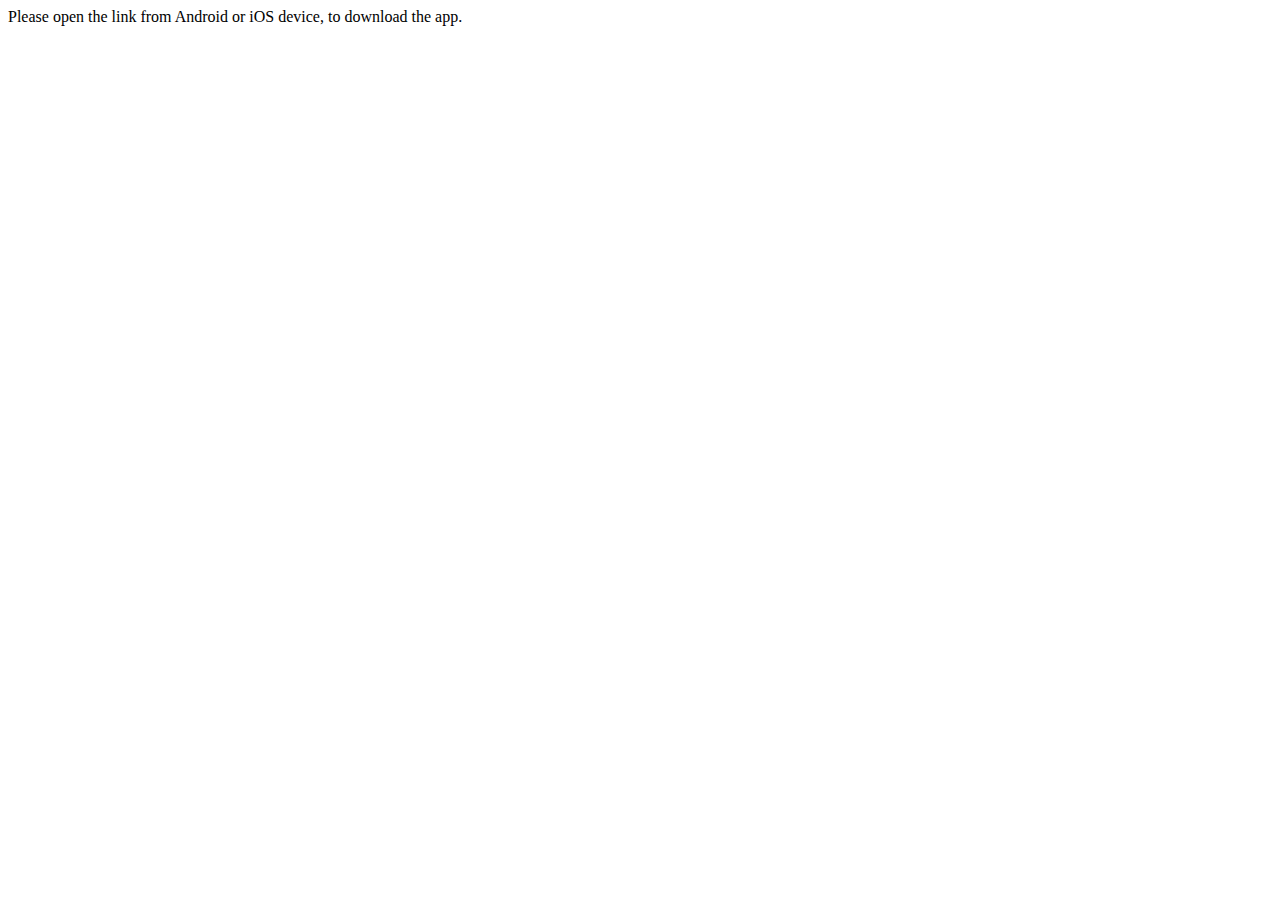
==== index.html @ 3326f9ff "index.html" ====
<html>
  <head>
    <meta http-equiv="Content-Type" content="text/html; charset=utf-8" />
    <meta name="viewport" content="width=device-width, initial-scale=1.0" />
    <title>Downloading Payzapp...</title>
    <script type="text/javascript">
      (function (i, s, o, g, r, a, m, n) {
        i.moengage_object = r;
        t = {};
        q = function (f) {
          return function () {
            (i.moengage_q = i.moengage_q || []).push({ f: f, a: arguments });
          };
        };
        (f = [
          "track_event",
          "add_user_attribute",
          "add_first_name",
          "add_last_name",
          "add_email",
          "add_mobile",
          "add_user_name",
          "add_gender",
          "add_birthday",
          "destroy_session",
          "add_unique_user_id",
          "moe_events",
          "call_web_push",
          "track",
          "location_type_attribute",
        ]),
          (h = { onsite: ["getData", "registerCallback"] });
        for (k in f) {
          t[f[k]] = q(f[k]);
        }
        for (k in h)
          for (l in h[k]) {
            null == t[k] && (t[k] = {}), (t[k][h[k][l]] = q(k + "." + h[k][l]));
          }
        a = s.createElement(o);
        m = s.getElementsByTagName(o)[0];
        a.async = 1;
        a.src = g;
        m.parentNode.insertBefore(a, m);
        i.moe =
          i.moe ||
          function () {
            n = arguments[0];
            return t;
          };
        a.onload = function () {
          if (n) {
            i[r] = moe(n);
          }
        };
      })(
        window,
        document,
        "script",
        "https://cdn.moengage.com/webpush/moe_webSdk.min.latest.js",
        "Moengage"
      );

      Moengage = moe({
        app_id: "EPGM6YQWSR13JTLP96PW6TE1",
        cluster: "DC_3",
        debug_logs: 0,
      });
      Moengage.add_unique_user_id("single_download_link_user");
    </script>
    <script type="text/javascript">
      let analyticsData = {
        utm_source: "",
        utm_medium: "",
        utm_campaign: "",
        utm_term: "",
        utm_content: "",
        platform: "web",
      };
      let url = "";
      var browser = {
        versions: (function () {
          var u = navigator.userAgent,
            app = navigator.appVersion;
          return {
            // Mobile device
            mobile:
              !!u.match(/AppleWebKit.*Mobile.*/) || !!u.match(/AppleWebKit/),
            // ios device
            ios: !!u.match(/\(i[^;]+;( U;)? CPU.+Mac OS X/),
            // android device or uc browser
            android: u.indexOf("Android") > -1 || u.indexOf("Linux") > -1,
            // iPhone
            iPhone: u.indexOf("iPhone") > -1,
            // iPad
            iPad: u.indexOf("iPad") > -1,
            // webapp
            webApp: u.indexOf("Safari") == -1,
          };
        })(),
        isWeb: () => browser.versions.webApp,
        isIos: () =>
          browser.versions.ios ||
          browser.versions.iPhone ||
          browser.versions.iPad,
        isAndroid: () => browser.versions.android,
        language: (
          navigator.browserLanguage || navigator.language
        ).toLowerCase(),
      };

      function downloadApp() {
        const queryString = window.location.search;
        const urlParams = new URLSearchParams(queryString);

        const getUrlWithQueryParams = (baseUrl, queryParams) => {
          let finalUrl = baseUrl + "?";
          for (const [key, value] of urlParams.entries()) {
            finalUrl = finalUrl + key + "=" + value + "&";
            // adding utm params in alnalytics data
            if (key.startsWith("utm_")) {
              analyticsData[key] = value;
            }
          }
          return finalUrl.slice(0, -1);
         // return "payzapp://reactFullPage?component=HOME&name=KnowYourCard";
        };

        if (browser.isIos()) {
          url = getUrlWithQueryParams(
            "payzapp://reactFullPage?component=HOME&name=KnowYourCard",
            urlParams
          );
          analyticsData.platform = "ios";
        } else if (browser.isAndroid()) {
          urlParams.set("id", "com.hdfcbank.payzapp");
          url = getUrlWithQueryParams(
            "payzapp://reactFullPage?component=HOME&name=KnowYourCard",
            urlParams
          );
          analyticsData.platform = "android";
        } else {
          url = "payzapp://reactFullPage?component=HOME&name=KnowYourCard";
        }
      }
      downloadApp();
      window.addEventListener("MOE_LIFECYCLE", function (e) {
        if (e.detail.name === "SDK_INITIALIZED") {
          Moengage.track_event("download_link_click", analyticsData).finally((data) => {
            if (analyticsData.platform !== "web") window.location.href = url;
          });
        }
      });

      // If MoEngage library not download for any reason then after 15 seconds redirect automatically.
      setTimeout(() => {
        if (analyticsData.platform !== "web") window.location.href = url;
      }, 15000)
    </script>
  </head>
  <body>
    Please open the link from Android or iOS device, to download the app.
  </body>
</html>
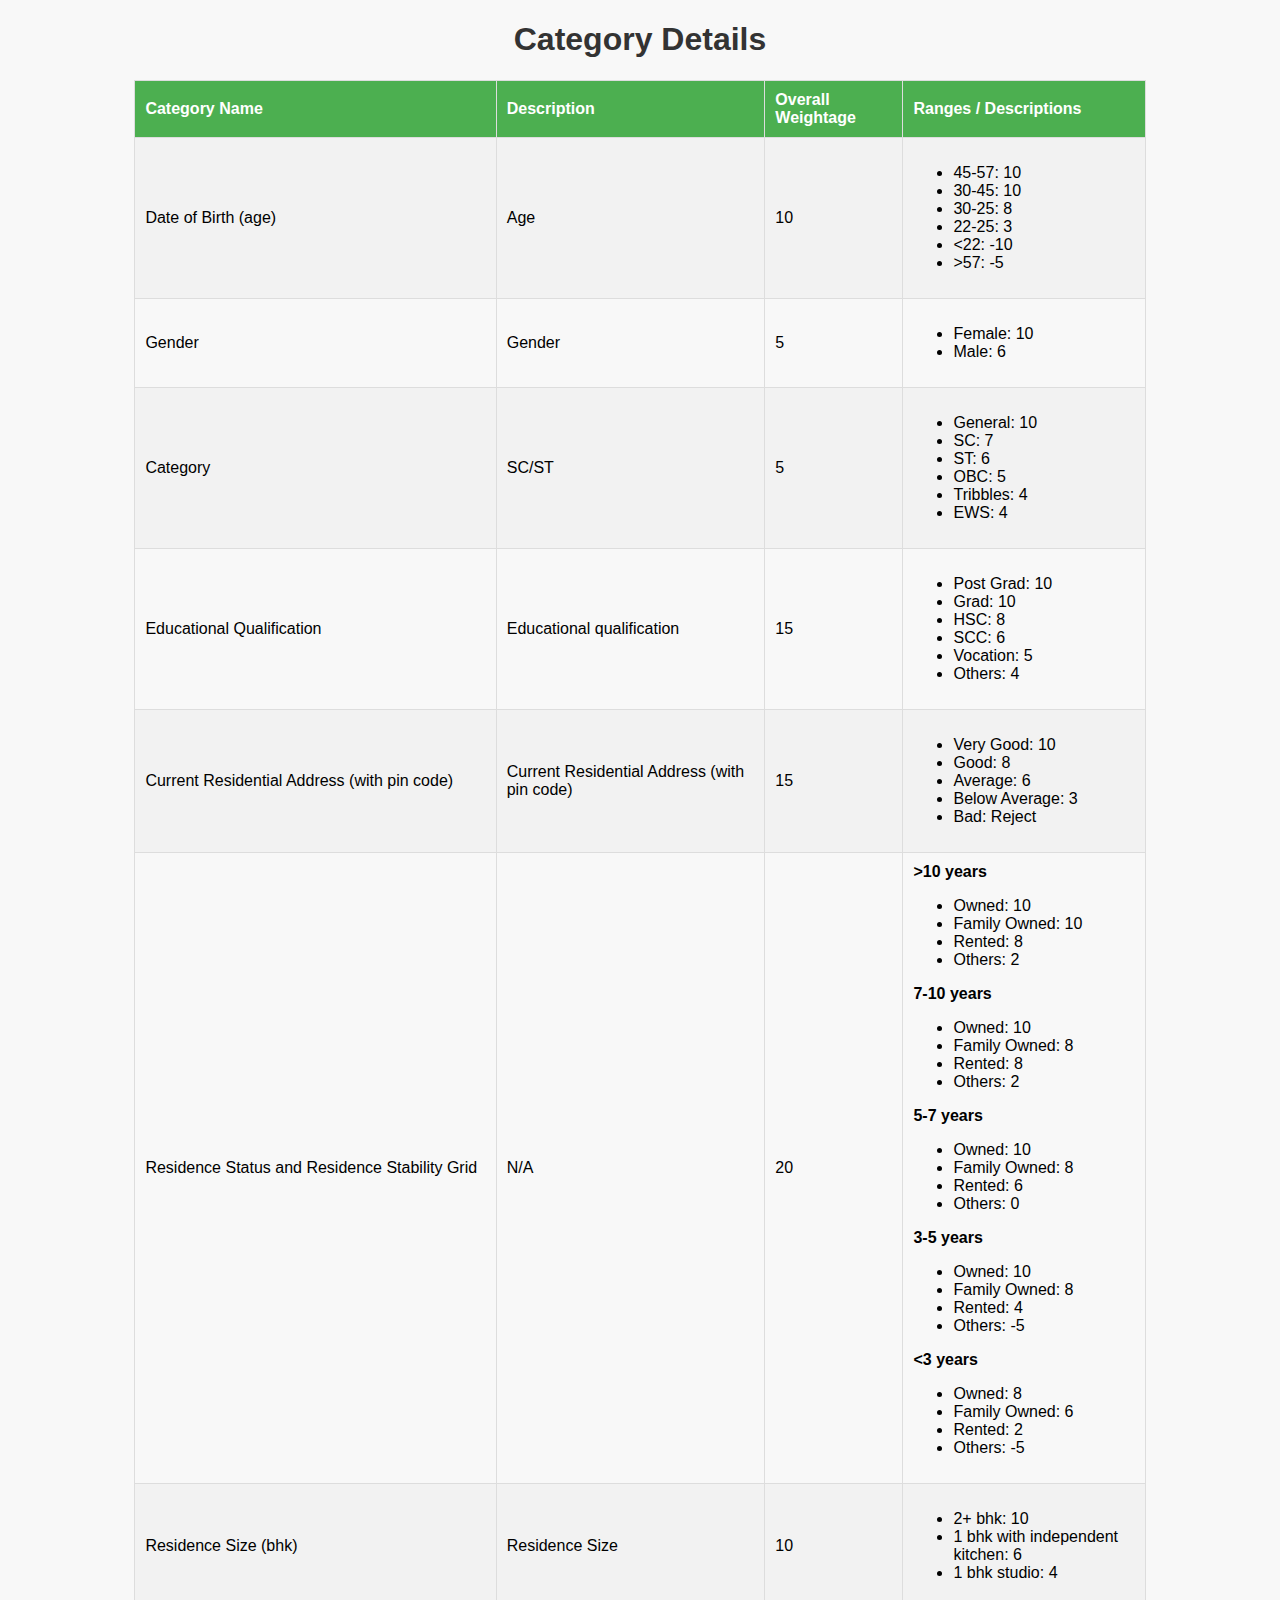
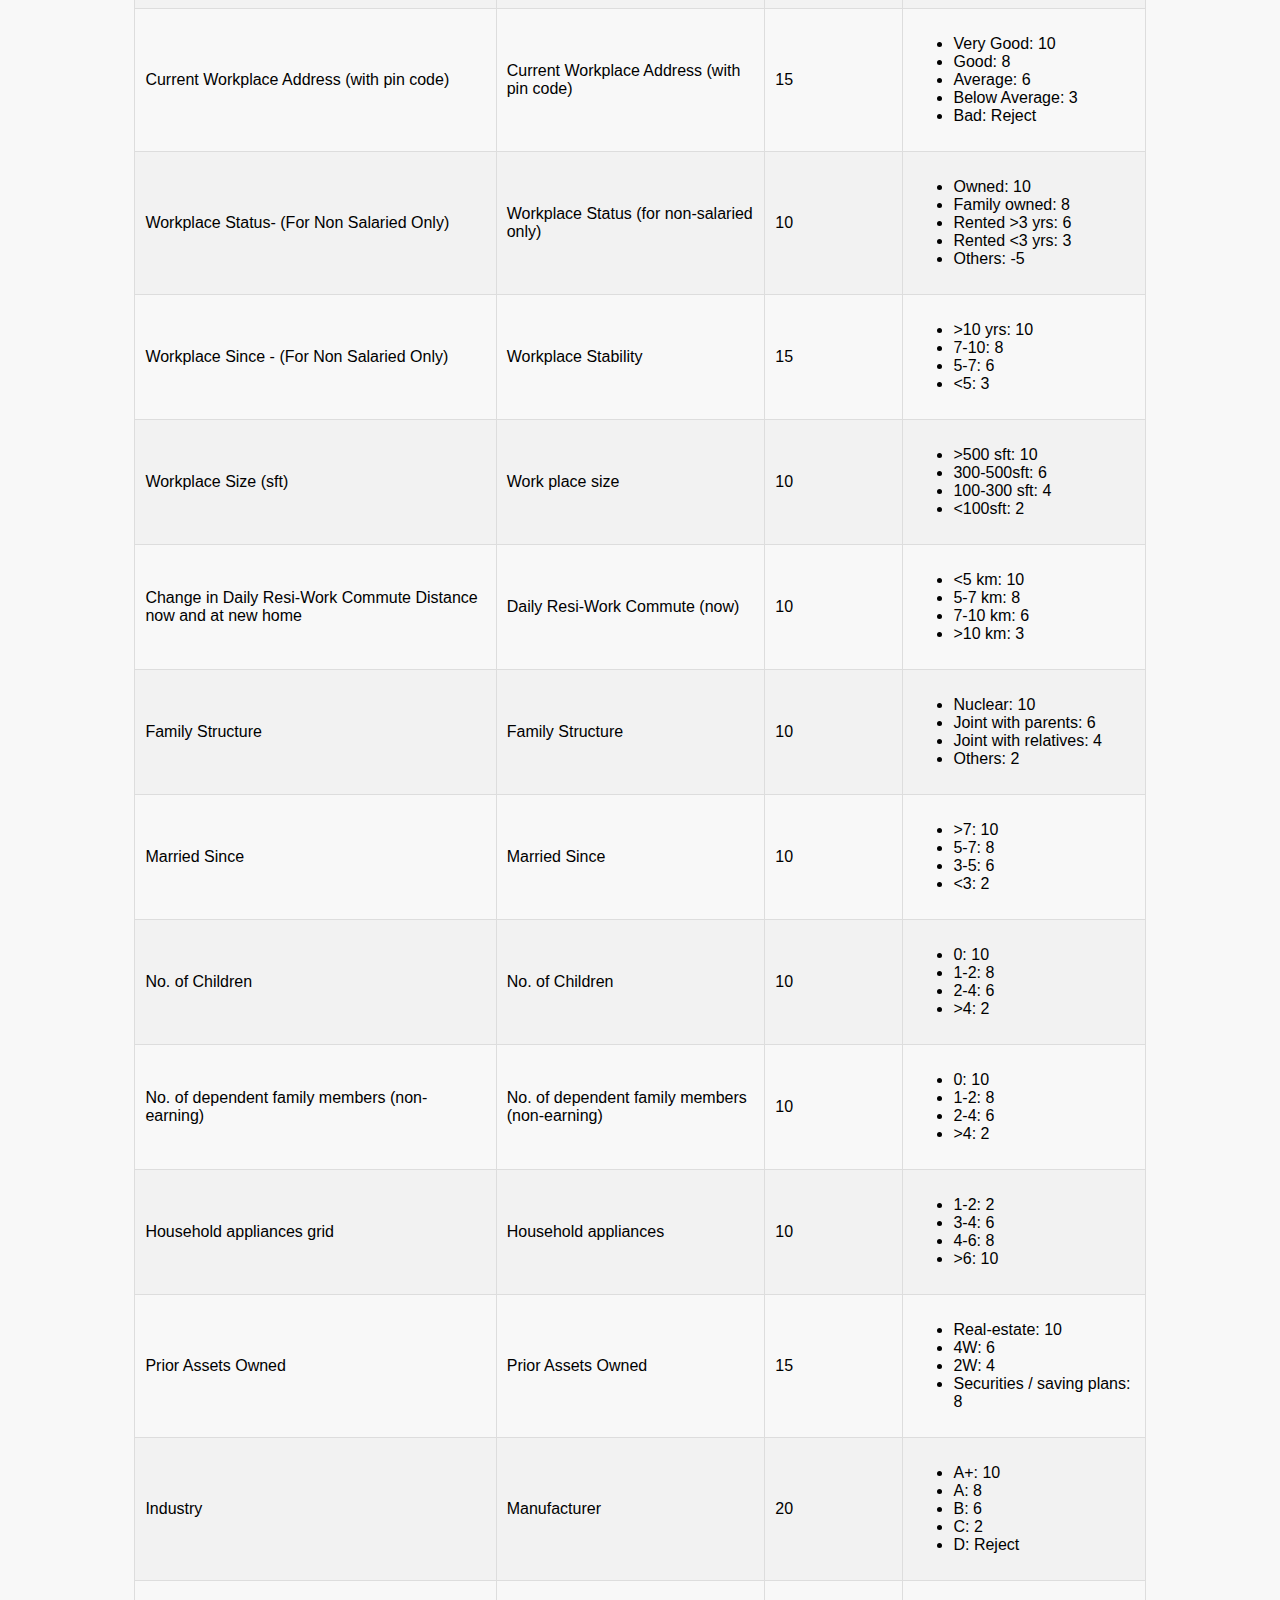
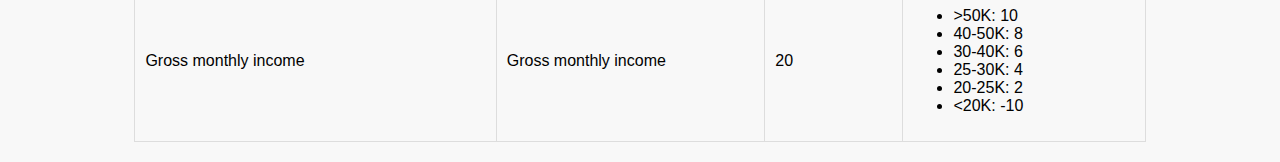
==== commit 14df2f7e: "Update index.html" ====
--- a/index.html
+++ b/index.html
@@ -1,164 +1,168 @@
+
+<!DOCTYPE html>
 <html>
-  <head>
-    <meta http-equiv="Content-Type" content="text/html; charset=utf-8" />
-    <meta name="viewport" content="width=device-width, initial-scale=1.0" />
-    <title>Downloading Payzapp...</title>
-    <script type="text/javascript">
-      (function (i, s, o, g, r, a, m, n) {
-        i.moengage_object = r;
-        t = {};
-        q = function (f) {
-          return function () {
-            (i.moengage_q = i.moengage_q || []).push({ f: f, a: arguments });
-          };
-        };
-        (f = [
-          "track_event",
-          "add_user_attribute",
-          "add_first_name",
-          "add_last_name",
-          "add_email",
-          "add_mobile",
-          "add_user_name",
-          "add_gender",
-          "add_birthday",
-          "destroy_session",
-          "add_unique_user_id",
-          "moe_events",
-          "call_web_push",
-          "track",
-          "location_type_attribute",
-        ]),
-          (h = { onsite: ["getData", "registerCallback"] });
-        for (k in f) {
-          t[f[k]] = q(f[k]);
-        }
-        for (k in h)
-          for (l in h[k]) {
-            null == t[k] && (t[k] = {}), (t[k][h[k][l]] = q(k + "." + h[k][l]));
-          }
-        a = s.createElement(o);
-        m = s.getElementsByTagName(o)[0];
-        a.async = 1;
-        a.src = g;
-        m.parentNode.insertBefore(a, m);
-        i.moe =
-          i.moe ||
-          function () {
-            n = arguments[0];
-            return t;
-          };
-        a.onload = function () {
-          if (n) {
-            i[r] = moe(n);
-          }
-        };
-      })(
-        window,
-        document,
-        "script",
-        "https://cdn.moengage.com/webpush/moe_webSdk.min.latest.js",
-        "Moengage"
-      );
+<head>
+    <title>Category Parser</title>
+    <style>
+        body { font-family: Arial, sans-serif; background-color: #f8f8f8; }
+        h1 { text-align: center; color: #333; }
+        table { width: 80%; margin: 20px auto; border-collapse: collapse; }
+        th, td { border: 1px solid #ddd; padding: 10px; text-align: left; }
+        th { background-color: #4CAF50; color: white; }
+        tr:nth-child(even) { background-color: #f2f2f2; }
+        .nested { margin-left: 20px; }
+    </style>
+</head>
+<body>
+    <h1>Category Details</h1>
+    <table>
+        <tr>
+            <th>Category Name</th>
+            <th>Description</th>
+            <th>Overall Weightage</th>
+            <th>Ranges / Descriptions</th>
+        </tr>
 
-      Moengage = moe({
-        app_id: "EPGM6YQWSR13JTLP96PW6TE1",
-        cluster: "DC_3",
-        debug_logs: 0,
-      });
-      Moengage.add_unique_user_id("single_download_link_user");
-    </script>
-    <script type="text/javascript">
-      let analyticsData = {
-        utm_source: "",
-        utm_medium: "",
-        utm_campaign: "",
-        utm_term: "",
-        utm_content: "",
-        platform: "web",
-      };
-      let url = "";
-      var browser = {
-        versions: (function () {
-          var u = navigator.userAgent,
-            app = navigator.appVersion;
-          return {
-            // Mobile device
-            mobile:
-              !!u.match(/AppleWebKit.*Mobile.*/) || !!u.match(/AppleWebKit/),
-            // ios device
-            ios: !!u.match(/\(i[^;]+;( U;)? CPU.+Mac OS X/),
-            // android device or uc browser
-            android: u.indexOf("Android") > -1 || u.indexOf("Linux") > -1,
-            // iPhone
-            iPhone: u.indexOf("iPhone") > -1,
-            // iPad
-            iPad: u.indexOf("iPad") > -1,
-            // webapp
-            webApp: u.indexOf("Safari") == -1,
-          };
-        })(),
-        isWeb: () => browser.versions.webApp,
-        isIos: () =>
-          browser.versions.ios ||
-          browser.versions.iPhone ||
-          browser.versions.iPad,
-        isAndroid: () => browser.versions.android,
-        language: (
-          navigator.browserLanguage || navigator.language
-        ).toLowerCase(),
-      };
-
-      function downloadApp() {
-        const queryString = window.location.search;
-        const urlParams = new URLSearchParams(queryString);
-
-        const getUrlWithQueryParams = (baseUrl, queryParams) => {
-          let finalUrl = baseUrl + "?";
-          for (const [key, value] of urlParams.entries()) {
-            finalUrl = finalUrl + key + "=" + value + "&";
-            // adding utm params in alnalytics data
-            if (key.startsWith("utm_")) {
-              analyticsData[key] = value;
-            }
-          }
-          return finalUrl.slice(0, -1);
-         // return "payzapp://reactFullPage?component=HOME&name=KnowYourCard";
-        };
-
-        if (browser.isIos()) {
-          url = getUrlWithQueryParams(
-            "payzapp://reactFullPage?component=HOME&name=KnowYourCard",
-            urlParams
-          );
-          analyticsData.platform = "ios";
-        } else if (browser.isAndroid()) {
-          urlParams.set("id", "com.hdfcbank.payzapp");
-          url = getUrlWithQueryParams(
-            "payzapp://reactFullPage?component=HOME&name=KnowYourCard",
-            urlParams
-          );
-          analyticsData.platform = "android";
-        } else {
-          url = "payzapp://reactFullPage?component=HOME&name=KnowYourCard";
-        }
-      }
-      downloadApp();
-      window.addEventListener("MOE_LIFECYCLE", function (e) {
-        if (e.detail.name === "SDK_INITIALIZED") {
-          Moengage.track_event("download_link_click", analyticsData).finally((data) => {
-            if (analyticsData.platform !== "web") window.location.href = url;
-          });
-        }
-      });
-
-      // If MoEngage library not download for any reason then after 15 seconds redirect automatically.
-      setTimeout(() => {
-        if (analyticsData.platform !== "web") window.location.href = url;
-      }, 15000)
-    </script>
-  </head>
-  <body>
-    Please open the link from Android or iOS device, to download the app.
-  </body>
+        <tr>
+            <td>Date of Birth (age)</td>
+            <td>Age</td>
+            <td>10</td>
+            <td><ul><li>45-57: 10</li><li>30-45: 10</li><li>30-25: 8</li><li>22-25: 3</li><li><22: -10</li><li>>57: -5</li></ul></td>
+        </tr>
+    
+        <tr>
+            <td>Gender</td>
+            <td>Gender</td>
+            <td>5</td>
+            <td><ul><li>Female: 10</li><li>Male: 6</li></ul></td>
+        </tr>
+    
+        <tr>
+            <td>Category</td>
+            <td>SC/ST</td>
+            <td>5</td>
+            <td><ul><li>General: 10</li><li>SC: 7</li><li>ST: 6</li><li>OBC: 5</li><li>Tribbles: 4</li><li>EWS: 4</li></ul></td>
+        </tr>
+    
+        <tr>
+            <td>Educational Qualification</td>
+            <td>Educational qualification</td>
+            <td>15</td>
+            <td><ul><li>Post Grad: 10</li><li>Grad: 10</li><li>HSC: 8</li><li>SCC: 6</li><li>Vocation: 5</li><li>Others: 4</li></ul></td>
+        </tr>
+    
+        <tr>
+            <td>Current Residential Address (with pin code)</td>
+            <td>Current Residential Address (with pin code)</td>
+            <td>15</td>
+            <td><ul><li>Very Good: 10</li><li>Good: 8</li><li>Average: 6</li><li>Below Average: 3</li><li>Bad: Reject</li></ul></td>
+        </tr>
+    
+        <tr>
+            <td>Residence Status and Residence Stability Grid</td>
+            <td>N/A</td>
+            <td>20</td>
+            <td><div><strong>>10 years</strong><ul><li>Owned: 10</li><li>Family Owned: 10</li><li>Rented: 8</li><li>Others: 2</li></ul></div><div><strong>7-10 years</strong><ul><li>Owned: 10</li><li>Family Owned: 8</li><li>Rented: 8</li><li>Others: 2</li></ul></div><div><strong>5-7 years</strong><ul><li>Owned: 10</li><li>Family Owned: 8</li><li>Rented: 6</li><li>Others: 0</li></ul></div><div><strong>3-5 years</strong><ul><li>Owned: 10</li><li>Family Owned: 8</li><li>Rented: 4</li><li>Others: -5</li></ul></div><div><strong><3 years</strong><ul><li>Owned: 8</li><li>Family Owned: 6</li><li>Rented: 2</li><li>Others: -5</li></ul></div></td>
+        </tr>
+    
+        <tr>
+            <td>Residence Size (bhk)</td>
+            <td>Residence Size</td>
+            <td>10</td>
+            <td><ul><li>2+ bhk: 10</li><li>1 bhk with independent kitchen: 6</li><li>1 bhk studio: 4</li></ul></td>
+        </tr>
+    
+        <tr>
+            <td>Current Workplace Address (with pin code)</td>
+            <td>Current Workplace Address (with pin code)</td>
+            <td>15</td>
+            <td><ul><li>Very Good: 10</li><li>Good: 8</li><li>Average: 6</li><li>Below Average: 3</li><li>Bad: Reject</li></ul></td>
+        </tr>
+    
+        <tr>
+            <td>Workplace Status- (For Non Salaried Only)</td>
+            <td>Workplace Status (for non-salaried only)</td>
+            <td>10</td>
+            <td><ul><li>Owned: 10</li><li>Family owned: 8</li><li>Rented >3 yrs: 6</li><li>Rented <3 yrs: 3</li><li>Others: -5</li></ul></td>
+        </tr>
+    
+        <tr>
+            <td>Workplace Since - (For Non Salaried Only)</td>
+            <td>Workplace Stability</td>
+            <td>15</td>
+            <td><ul><li>>10 yrs: 10</li><li>7-10: 8</li><li>5-7: 6</li><li><5: 3</li></ul></td>
+        </tr>
+    
+        <tr>
+            <td>Workplace Size (sft)</td>
+            <td>Work place size</td>
+            <td>10</td>
+            <td><ul><li>>500 sft: 10</li><li>300-500sft: 6</li><li>100-300 sft: 4</li><li><100sft: 2</li></ul></td>
+        </tr>
+    
+        <tr>
+            <td>Change in Daily Resi-Work Commute Distance now and at new home</td>
+            <td>Daily Resi-Work Commute (now)</td>
+            <td>10</td>
+            <td><ul><li><5 km: 10</li><li>5-7 km: 8</li><li>7-10 km: 6</li><li>>10 km: 3</li></ul></td>
+        </tr>
+    
+        <tr>
+            <td>Family Structure</td>
+            <td>Family Structure</td>
+            <td>10</td>
+            <td><ul><li>Nuclear: 10</li><li>Joint with parents: 6</li><li>Joint with relatives: 4</li><li>Others: 2</li></ul></td>
+        </tr>
+    
+        <tr>
+            <td>Married Since</td>
+            <td>Married Since</td>
+            <td>10</td>
+            <td><ul><li>>7: 10</li><li>5-7: 8</li><li>3-5: 6</li><li><3: 2</li></ul></td>
+        </tr>
+    
+        <tr>
+            <td>No. of Children</td>
+            <td>No. of Children</td>
+            <td>10</td>
+            <td><ul><li>0: 10</li><li>1-2: 8</li><li>2-4: 6</li><li>>4: 2</li></ul></td>
+        </tr>
+    
+        <tr>
+            <td>No. of dependent family members (non-earning)</td>
+            <td>No. of dependent family members (non-earning)</td>
+            <td>10</td>
+            <td><ul><li>0: 10</li><li>1-2: 8</li><li>2-4: 6</li><li>>4: 2</li></ul></td>
+        </tr>
+    
+        <tr>
+            <td>Household appliances grid</td>
+            <td>Household appliances</td>
+            <td>10</td>
+            <td><ul><li>1-2: 2</li><li>3-4: 6</li><li>4-6: 8</li><li>>6: 10</li></ul></td>
+        </tr>
+    
+        <tr>
+            <td>Prior Assets Owned</td>
+            <td>Prior Assets Owned</td>
+            <td>15</td>
+            <td><ul><li>Real-estate: 10</li><li>4W: 6</li><li>2W: 4</li><li>Securities / saving plans: 8</li></ul></td>
+        </tr>
+    
+        <tr>
+            <td>Industry</td>
+            <td>Manufacturer</td>
+            <td>20</td>
+            <td><ul><li>A+: 10</li><li>A: 8</li><li>B: 6</li><li>C: 2</li><li>D: Reject</li></ul></td>
+        </tr>
+    
+        <tr>
+            <td>Gross monthly income</td>
+            <td>Gross monthly income</td>
+            <td>20</td>
+            <td><ul><li>>50K: 10</li><li>40-50K: 8</li><li>30-40K: 6</li><li>25-30K: 4</li><li>20-25K: 2</li><li><20K: -10</li></ul></td>
+        </tr>
+    
+    </table>
+</body>
 </html>
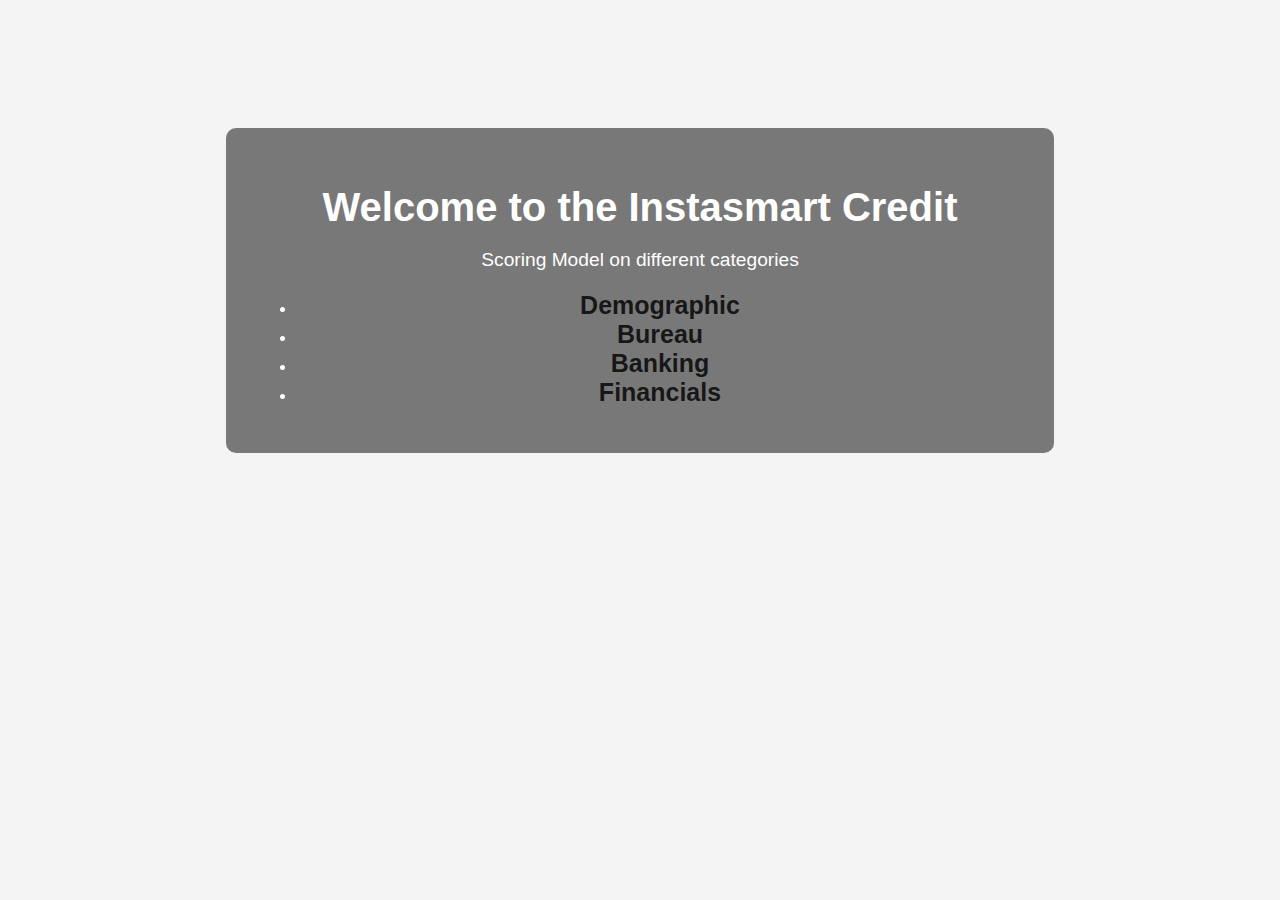
==== commit 63fe843b: "title1" ====
--- a/index.html
+++ b/index.html
@@ -1,168 +1,44 @@
-
 <!DOCTYPE html>
-<html>
+<html lang="en">
 <head>
-    <title>Category Parser</title>
+    <meta charset="UTF-8">
+    <meta name="viewport" content="width=device-width, initial-scale=1.0">
+    <title>Instasmart Credit Score</title>
+    <link rel="stylesheet" href="styles.css">
     <style>
-        body { font-family: Arial, sans-serif; background-color: #f8f8f8; }
-        h1 { text-align: center; color: #333; }
-        table { width: 80%; margin: 20px auto; border-collapse: collapse; }
-        th, td { border: 1px solid #ddd; padding: 10px; text-align: left; }
-        th { background-color: #4CAF50; color: white; }
-        tr:nth-child(even) { background-color: #f2f2f2; }
-        .nested { margin-left: 20px; }
+        body {
+            background-color: #f4f4f4;
+            font-family: Arial, sans-serif;
+        }
+        a {
+            color: #0d0d0de7; /* Blue color */
+            font-size: 25px;
+            text-decoration: none;
+            font-weight: bold;
+        }
+        a:hover {
+            color: #a6e2f1; /* Orange on hover */
+        }
+        a:visited {
+            color: #551a8b; /* Purple if visited */
+        }
     </style>
 </head>
 <body>
-    <h1>Category Details</h1>
-    <table>
-        <tr>
-            <th>Category Name</th>
-            <th>Description</th>
-            <th>Overall Weightage</th>
-            <th>Ranges / Descriptions</th>
-        </tr>
 
-        <tr>
-            <td>Date of Birth (age)</td>
-            <td>Age</td>
-            <td>10</td>
-            <td><ul><li>45-57: 10</li><li>30-45: 10</li><li>30-25: 8</li><li>22-25: 3</li><li><22: -10</li><li>>57: -5</li></ul></td>
-        </tr>
+    <div class="container">
+        <h1>Welcome to the Instasmart Credit</h1>
+        <p>Scoring Model on different categories</p>
+        
+    <ul class="score">
+        <li><a href="Demographic.html">Demographic</a></li>
+        <li><a href="Bureau.html">Bureau</a></li>
+        <li><a href="Banking.html">Banking</a></li>
+        <li><a href="Financials.html">Financials</a></li>
     
-        <tr>
-            <td>Gender</td>
-            <td>Gender</td>
-            <td>5</td>
-            <td><ul><li>Female: 10</li><li>Male: 6</li></ul></td>
-        </tr>
-    
-        <tr>
-            <td>Category</td>
-            <td>SC/ST</td>
-            <td>5</td>
-            <td><ul><li>General: 10</li><li>SC: 7</li><li>ST: 6</li><li>OBC: 5</li><li>Tribbles: 4</li><li>EWS: 4</li></ul></td>
-        </tr>
-    
-        <tr>
-            <td>Educational Qualification</td>
-            <td>Educational qualification</td>
-            <td>15</td>
-            <td><ul><li>Post Grad: 10</li><li>Grad: 10</li><li>HSC: 8</li><li>SCC: 6</li><li>Vocation: 5</li><li>Others: 4</li></ul></td>
-        </tr>
-    
-        <tr>
-            <td>Current Residential Address (with pin code)</td>
-            <td>Current Residential Address (with pin code)</td>
-            <td>15</td>
-            <td><ul><li>Very Good: 10</li><li>Good: 8</li><li>Average: 6</li><li>Below Average: 3</li><li>Bad: Reject</li></ul></td>
-        </tr>
-    
-        <tr>
-            <td>Residence Status and Residence Stability Grid</td>
-            <td>N/A</td>
-            <td>20</td>
-            <td><div><strong>>10 years</strong><ul><li>Owned: 10</li><li>Family Owned: 10</li><li>Rented: 8</li><li>Others: 2</li></ul></div><div><strong>7-10 years</strong><ul><li>Owned: 10</li><li>Family Owned: 8</li><li>Rented: 8</li><li>Others: 2</li></ul></div><div><strong>5-7 years</strong><ul><li>Owned: 10</li><li>Family Owned: 8</li><li>Rented: 6</li><li>Others: 0</li></ul></div><div><strong>3-5 years</strong><ul><li>Owned: 10</li><li>Family Owned: 8</li><li>Rented: 4</li><li>Others: -5</li></ul></div><div><strong><3 years</strong><ul><li>Owned: 8</li><li>Family Owned: 6</li><li>Rented: 2</li><li>Others: -5</li></ul></div></td>
-        </tr>
-    
-        <tr>
-            <td>Residence Size (bhk)</td>
-            <td>Residence Size</td>
-            <td>10</td>
-            <td><ul><li>2+ bhk: 10</li><li>1 bhk with independent kitchen: 6</li><li>1 bhk studio: 4</li></ul></td>
-        </tr>
-    
-        <tr>
-            <td>Current Workplace Address (with pin code)</td>
-            <td>Current Workplace Address (with pin code)</td>
-            <td>15</td>
-            <td><ul><li>Very Good: 10</li><li>Good: 8</li><li>Average: 6</li><li>Below Average: 3</li><li>Bad: Reject</li></ul></td>
-        </tr>
-    
-        <tr>
-            <td>Workplace Status- (For Non Salaried Only)</td>
-            <td>Workplace Status (for non-salaried only)</td>
-            <td>10</td>
-            <td><ul><li>Owned: 10</li><li>Family owned: 8</li><li>Rented >3 yrs: 6</li><li>Rented <3 yrs: 3</li><li>Others: -5</li></ul></td>
-        </tr>
-    
-        <tr>
-            <td>Workplace Since - (For Non Salaried Only)</td>
-            <td>Workplace Stability</td>
-            <td>15</td>
-            <td><ul><li>>10 yrs: 10</li><li>7-10: 8</li><li>5-7: 6</li><li><5: 3</li></ul></td>
-        </tr>
-    
-        <tr>
-            <td>Workplace Size (sft)</td>
-            <td>Work place size</td>
-            <td>10</td>
-            <td><ul><li>>500 sft: 10</li><li>300-500sft: 6</li><li>100-300 sft: 4</li><li><100sft: 2</li></ul></td>
-        </tr>
-    
-        <tr>
-            <td>Change in Daily Resi-Work Commute Distance now and at new home</td>
-            <td>Daily Resi-Work Commute (now)</td>
-            <td>10</td>
-            <td><ul><li><5 km: 10</li><li>5-7 km: 8</li><li>7-10 km: 6</li><li>>10 km: 3</li></ul></td>
-        </tr>
-    
-        <tr>
-            <td>Family Structure</td>
-            <td>Family Structure</td>
-            <td>10</td>
-            <td><ul><li>Nuclear: 10</li><li>Joint with parents: 6</li><li>Joint with relatives: 4</li><li>Others: 2</li></ul></td>
-        </tr>
-    
-        <tr>
-            <td>Married Since</td>
-            <td>Married Since</td>
-            <td>10</td>
-            <td><ul><li>>7: 10</li><li>5-7: 8</li><li>3-5: 6</li><li><3: 2</li></ul></td>
-        </tr>
-    
-        <tr>
-            <td>No. of Children</td>
-            <td>No. of Children</td>
-            <td>10</td>
-            <td><ul><li>0: 10</li><li>1-2: 8</li><li>2-4: 6</li><li>>4: 2</li></ul></td>
-        </tr>
-    
-        <tr>
-            <td>No. of dependent family members (non-earning)</td>
-            <td>No. of dependent family members (non-earning)</td>
-            <td>10</td>
-            <td><ul><li>0: 10</li><li>1-2: 8</li><li>2-4: 6</li><li>>4: 2</li></ul></td>
-        </tr>
-    
-        <tr>
-            <td>Household appliances grid</td>
-            <td>Household appliances</td>
-            <td>10</td>
-            <td><ul><li>1-2: 2</li><li>3-4: 6</li><li>4-6: 8</li><li>>6: 10</li></ul></td>
-        </tr>
-    
-        <tr>
-            <td>Prior Assets Owned</td>
-            <td>Prior Assets Owned</td>
-            <td>15</td>
-            <td><ul><li>Real-estate: 10</li><li>4W: 6</li><li>2W: 4</li><li>Securities / saving plans: 8</li></ul></td>
-        </tr>
-    
-        <tr>
-            <td>Industry</td>
-            <td>Manufacturer</td>
-            <td>20</td>
-            <td><ul><li>A+: 10</li><li>A: 8</li><li>B: 6</li><li>C: 2</li><li>D: Reject</li></ul></td>
-        </tr>
-    
-        <tr>
-            <td>Gross monthly income</td>
-            <td>Gross monthly income</td>
-            <td>20</td>
-            <td><ul><li>>50K: 10</li><li>40-50K: 8</li><li>30-40K: 6</li><li>25-30K: 4</li><li>20-25K: 2</li><li><20K: -10</li></ul></td>
-        </tr>
-    
-    </table>
+    </ul>
+</div>
+   
 </body>
 </html>
+   --- a/styles.css
+++ b/styles.css
@@ -0,0 +1,50 @@
+body {
+    font-family: Arial, sans-serif;
+    margin: 0;
+    padding: 0;
+    background: rgba(0, 0, 0, 0) no-repeat center center fixed;
+    background-size: cover;
+    text-align: center;
+    color: white;
+}
+
+.container {
+    background: rgba(0, 0, 0, 0.509);
+    padding: 30px;
+    width: 60%;
+    margin: 10% auto;
+    border-radius: 10px;
+}
+
+h1 {
+    font-size: 2.5em;
+    margin-bottom: 10px;
+}
+
+p {
+    font-size: 1.2em;
+    margin-bottom: 20px;
+}
+
+.chapter-list {
+    list-style-type: none;
+    padding: 0;
+}
+
+.chapter-list li {
+    font-size: 1.5em;
+    margin: 15px 0;
+}
+
+.chapter-list a {
+    color: #ffcc0000;
+    text-decoration: none;
+    padding: 10px 20px;
+    background: rgba(255, 255, 255, 0.2);
+    border-radius: 5px;
+    transition: 0.3s;
+}
+
+.chapter-list a:hover {
+    background: rgba(255, 255, 255, 0.5);
+}
